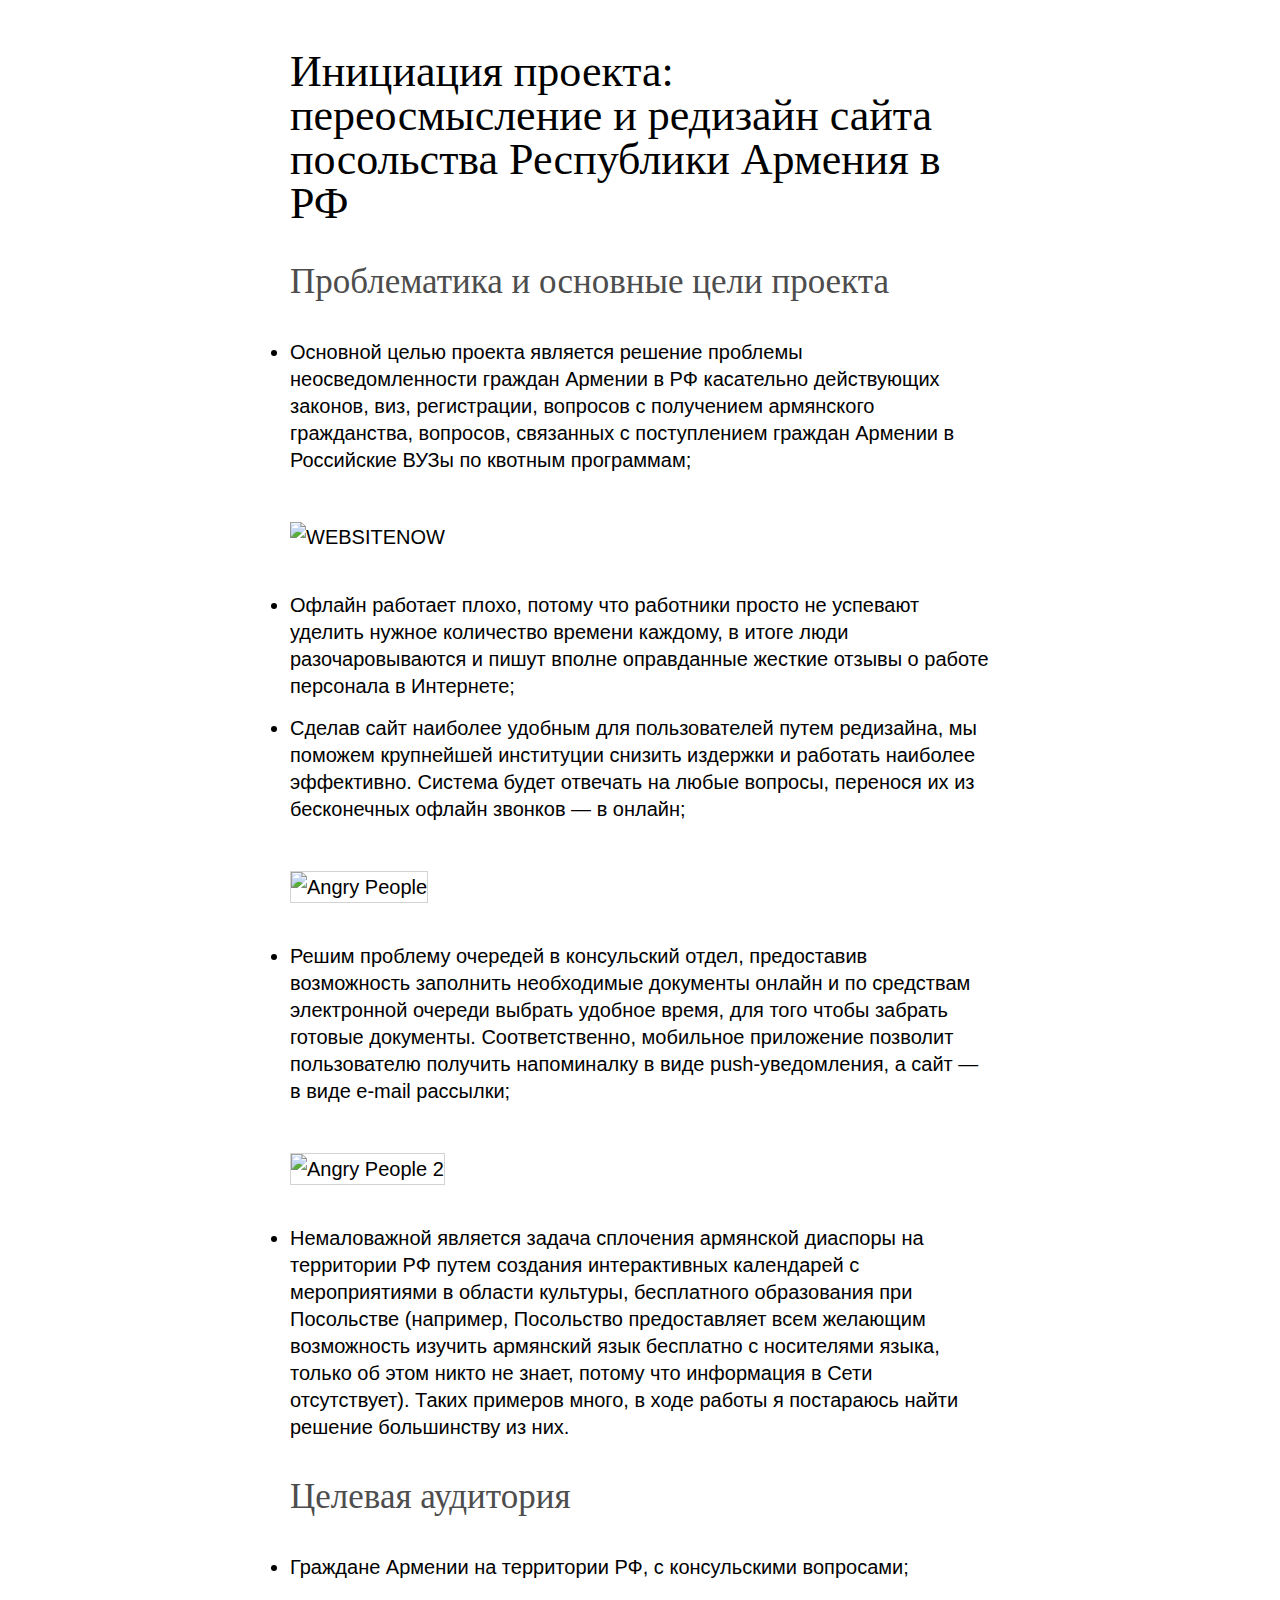
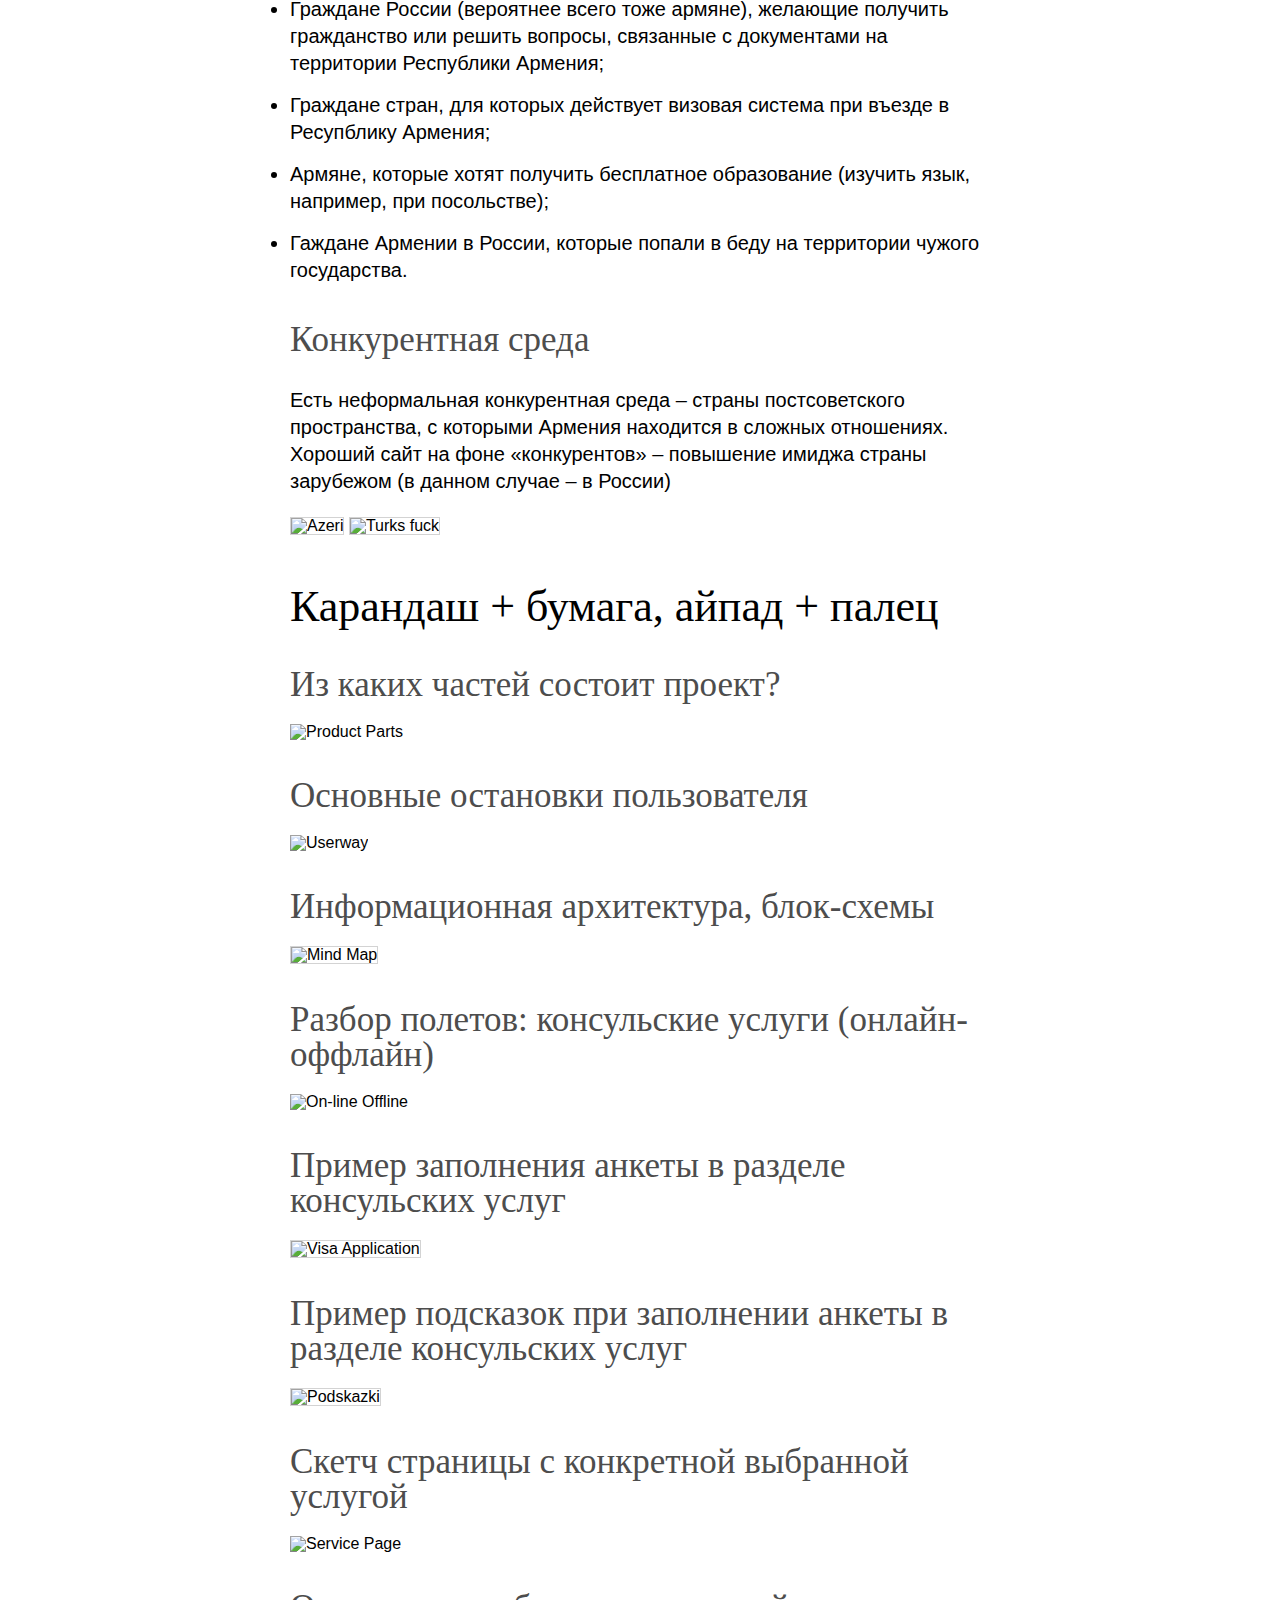
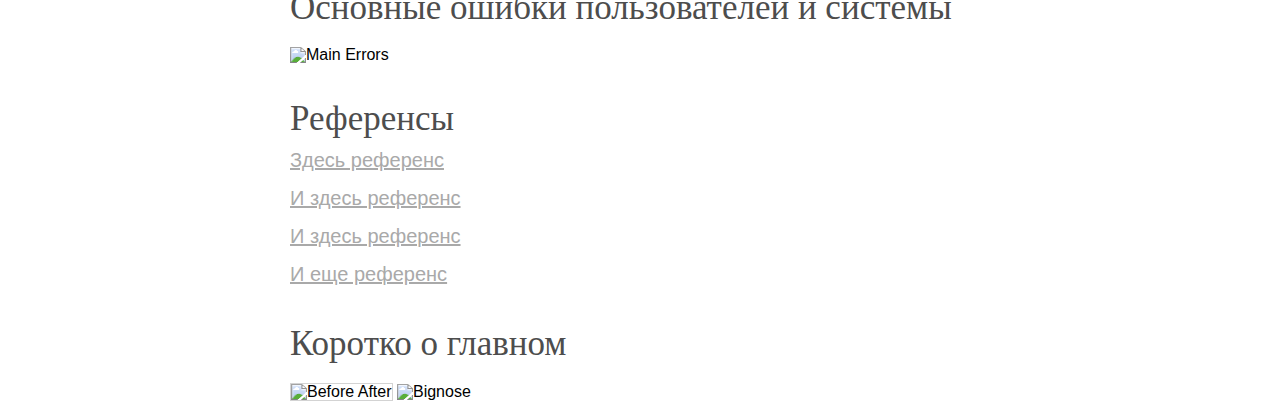
==== index.html @ ef6a5d6a "index" ====
<!DOCTYPE html>
<html>
  <head>
    <meta charset="utf-8">
    <link rel="stylesheet" href="stylesheet/style.css">
    <title> Инициация проекта </title>
  </head>
  <body>

    <h1> Инициация проекта: переосмысление и редизайн сайта посольства Республики Армения в РФ </h1>
    <h2> Проблематика и основные цели проекта </h2>

    <ul style="list-style-type:disc">
      <li> Основной целью проекта является решение проблемы неосведомленности граждан Армении в РФ касательно действующих законов, виз, регистрации, вопросов с получением армянского гражданства, вопросов, связанных с поступлением граждан Армении в Российские ВУЗы по квотным программам;</li>
      <img src="images/websitenow.png" alt="WEBSITENOW">
      <li> Офлайн работает плохо, потому что работники просто не успевают уделить нужное количество времени каждому, в итоге люди разочаровываются и пишут вполне оправданные жесткие отзывы о работе персонала в Интернете;</li>
      <li> Сделав сайт наиболее удобным для пользователей путем редизайна, мы поможем крупнейшей институции снизить издержки и работать наиболее эффективно. Система будет отвечать на любые вопросы, перенося их из бесконечных офлайн звонков — в онлайн; </li>
      <img src="images/angrypeople.png" alt="Angry People" img style="border:1px solid lightgrey";>
      <li> Решим проблему очередей в консульский отдел, предоставив возможность заполнить необходимые документы онлайн и по средствам электронной очереди выбрать удобное время,  для того чтобы забрать готовые документы. Соответственно, мобильное приложение позволит пользователю получить напоминалку в виде push-уведомления, а сайт — в виде e-mail рассылки; </li>
      <img src="images/angrypeople2.png" alt="Angry People 2" img style="border:1px solid lightgrey";>
      <li> Немаловажной является задача сплочения армянской диаспоры на территории РФ путем создания интерактивных календарей с мероприятиями в области культуры, бесплатного образования при Посольстве (например, Посольство предоставляет всем желающим возможность изучить армянский язык бесплатно с носителями языка, только об этом никто не знает, потому что информация в Сети отсутствует). Таких примеров много, в ходе работы я постараюсь найти решение большинству из них. </li>
    </ul>

    <h2>Целевая аудитория</h2>

    <ul style="list-style-type:disc">
      <li> Граждане Армении на территории РФ, с консульскими вопросами;
      <li> Граждане России (вероятнее всего тоже армяне), желающие получить гражданство или решить вопросы, связанные с документами на территории Республики Армения; </li>
      <li> Граждане стран, для которых действует визовая система при въезде в Ресупблику Армения; </li>
      <li> Армяне, которые хотят получить бесплатное  образование (изучить язык, например, при посольстве); </li>
      <li> Гаждане Армении в России, которые попали в беду на территории чужого государства. </li>
    </ul>


    <h2> Конкурентная среда </h2>
    <p> Есть неформальная конкурентная среда – страны постсоветского пространства, с которыми Армения находится в сложных отношениях. Хороший сайт на фоне «конкурентов» – повышение имиджа страны зарубежом (в данном случае – в России) </p>
    <img src="images/azeri" alt="Azeri" style="border:1px solid lightgrey">
    <img src="images/turksartboard.jpg" alt="Turks fuck" style="border:1px solid lightgrey">
    <h1> Карандаш + бумага, айпад + палец </h1>
    <h2> Из каких частей состоит проект? </h2>
    <img src="images/productparts.jpg" alt="Product Parts">
    <h2> Основные остановки пользователя </h2>
    <img src="images/userway.jpg" alt="Userway">
    <h2> Информационная архитектура, блок-схемы </h2>
    <img src="images/mindmapcut.jpg" alt="Mind Map" img style="border:1px solid lightgrey">
    <h2> Разбор полетов: консульские услуги (онлайн-оффлайн) </h2>
    <img src="images/onlineoffline.jpg" alt="On-line Offline">
    <h2> Пример заполнения анкеты в разделе консульских услуг </h2>
    <img src="images/visaapplication.jpg" alt="Visa Application" img style="border:1px solid lightgrey">
    <h2> Пример подсказок при заполнении анкеты в разделе консульских услуг</h2>
    <img src="images/podskazki.jpg" alt="Podskazki" img style="border:1px solid lightgrey">
    <h2> Скетч страницы с конкретной выбранной услугой </h2>
    <img src="images/servicespage.jpg" alt="Service Page">
    <h2> Основные ошибки пользователей и системы </h2>
    <img src="images/mainerrors.jpg" alt="Main Errors">
    <h2> Референсы </h2>
    <h3> <a href="http://www.refletcommunication.com/"> Здесь референс </a> </h3>
    <h3> <a href="https://landing.adobe.com/en/na/products/marketing-cloud/ctir-3108-running-on-experience/">И здесь референс</a> </h3>
    <h3> <a href="https://kbsagency.ca/"> И здесь референс </a> </h3>
    <h3> <a href="https://www.gosquared.com/london2012/"> И еще референс </a> </h3>
    <h2> Коротко о главном </h2>
    <img src="images/beforeafter.jpg" alt="Before After" img style="border:1px solid lightgrey">
    <img src="gifs/bignose.gif" alt="Bignose">


















    </body>






</html>
---- stylesheet/style.css ----
@import "resetcssproject.css";
@import url("https://fonts.googleapis.com/css?family=Crimson+Text|Roboto" rel="stylesheet");
@import "content.css";
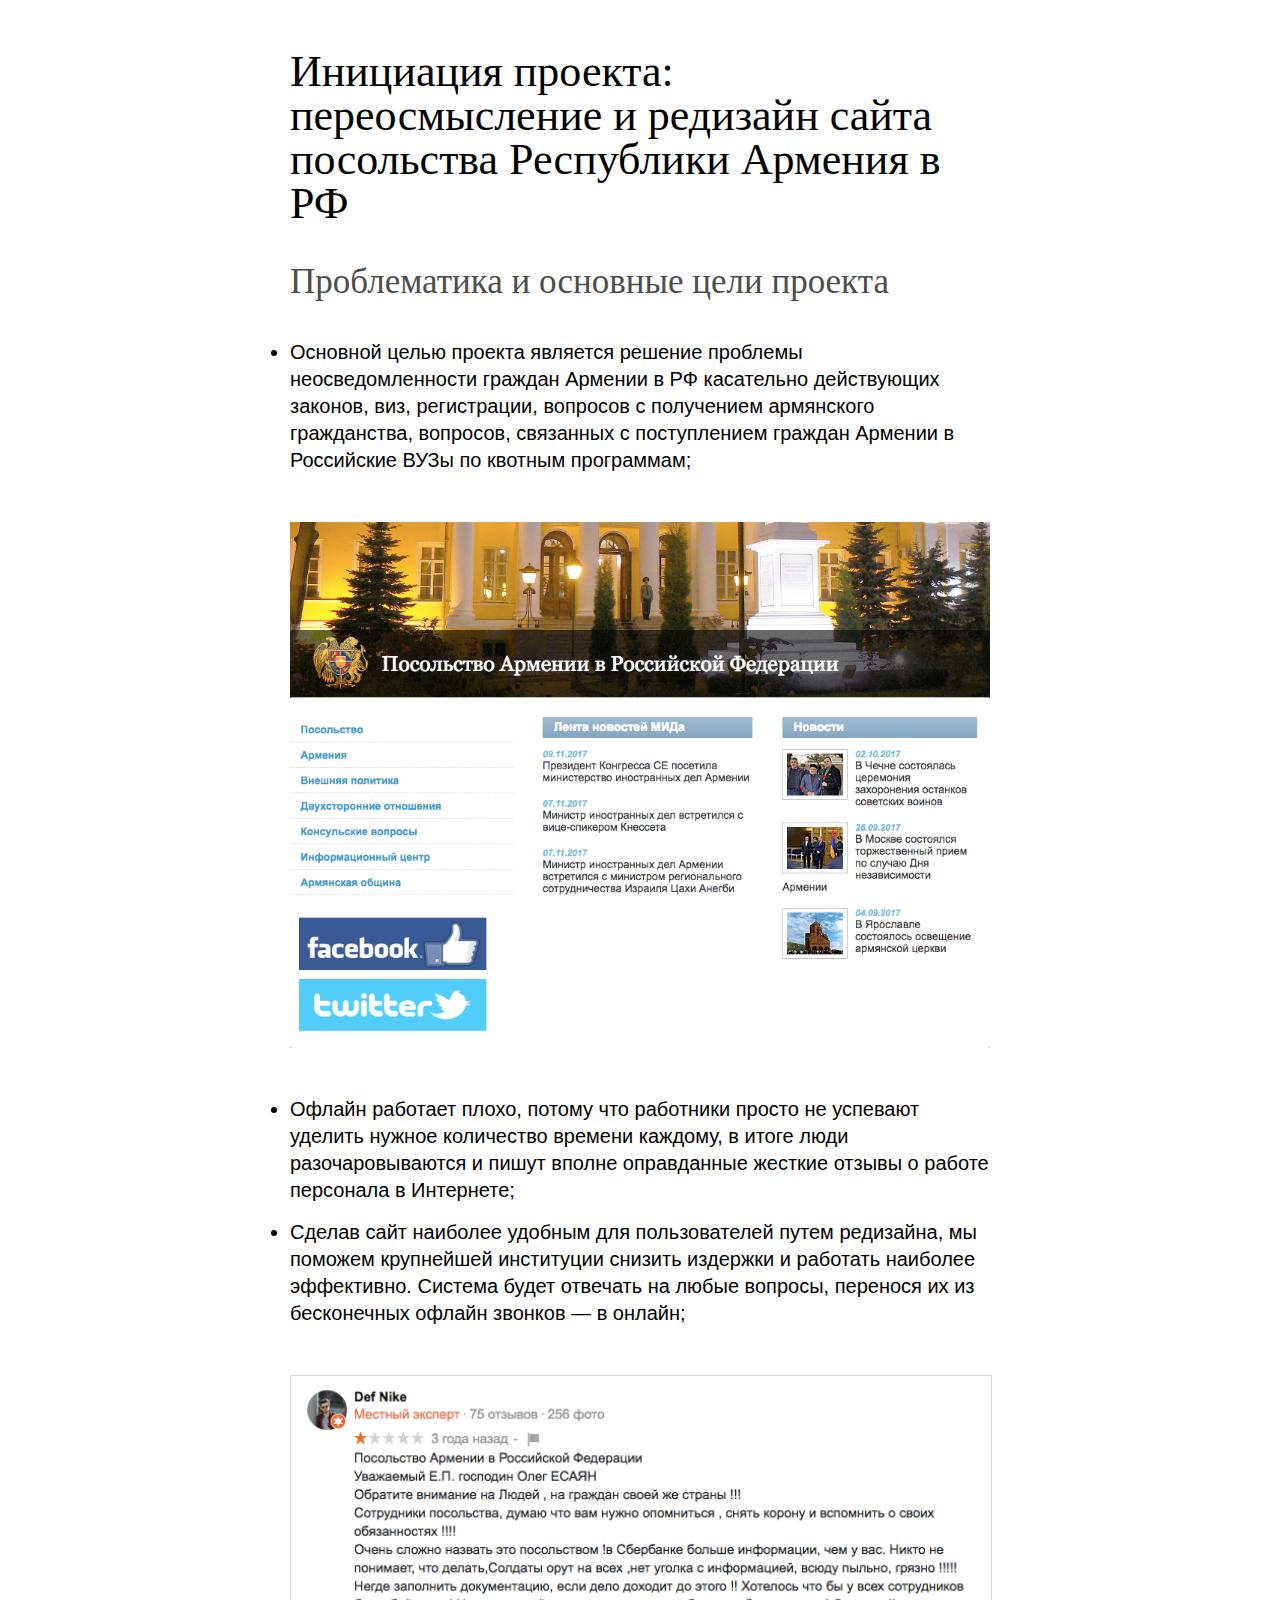
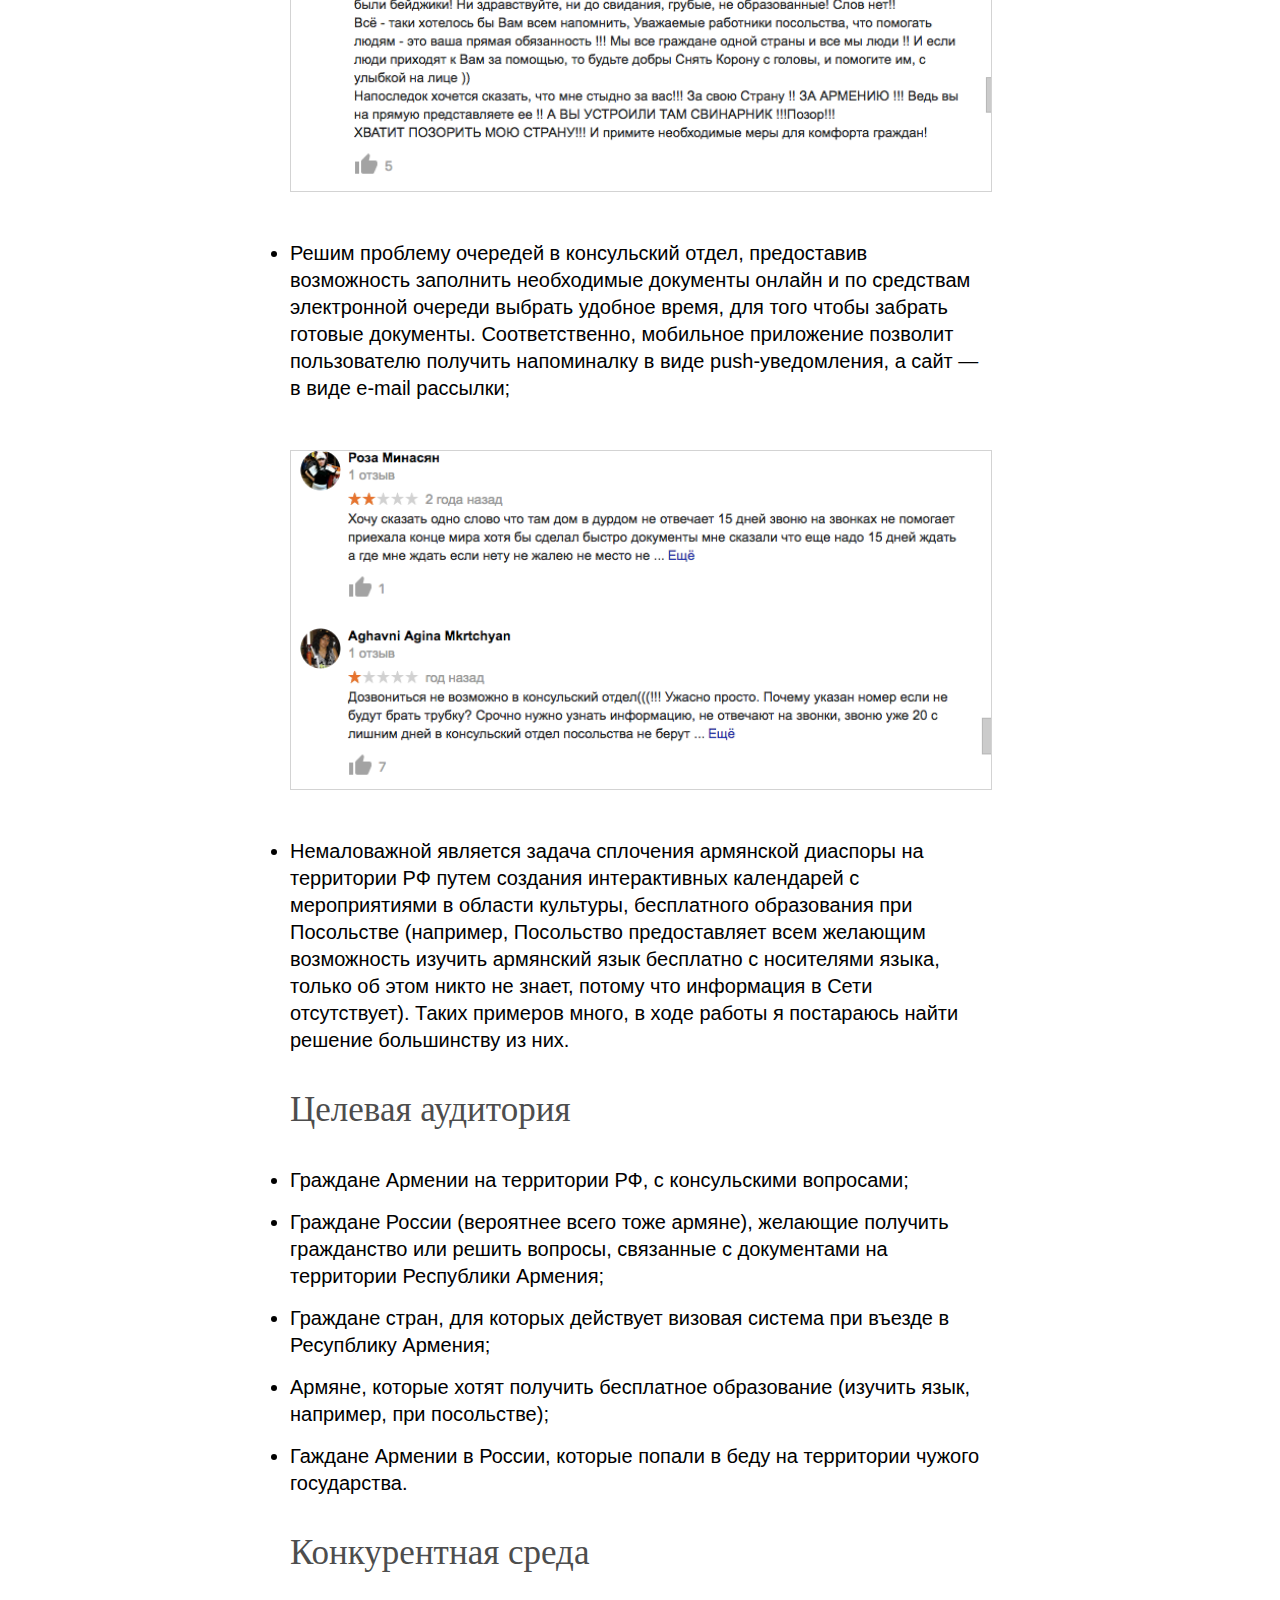
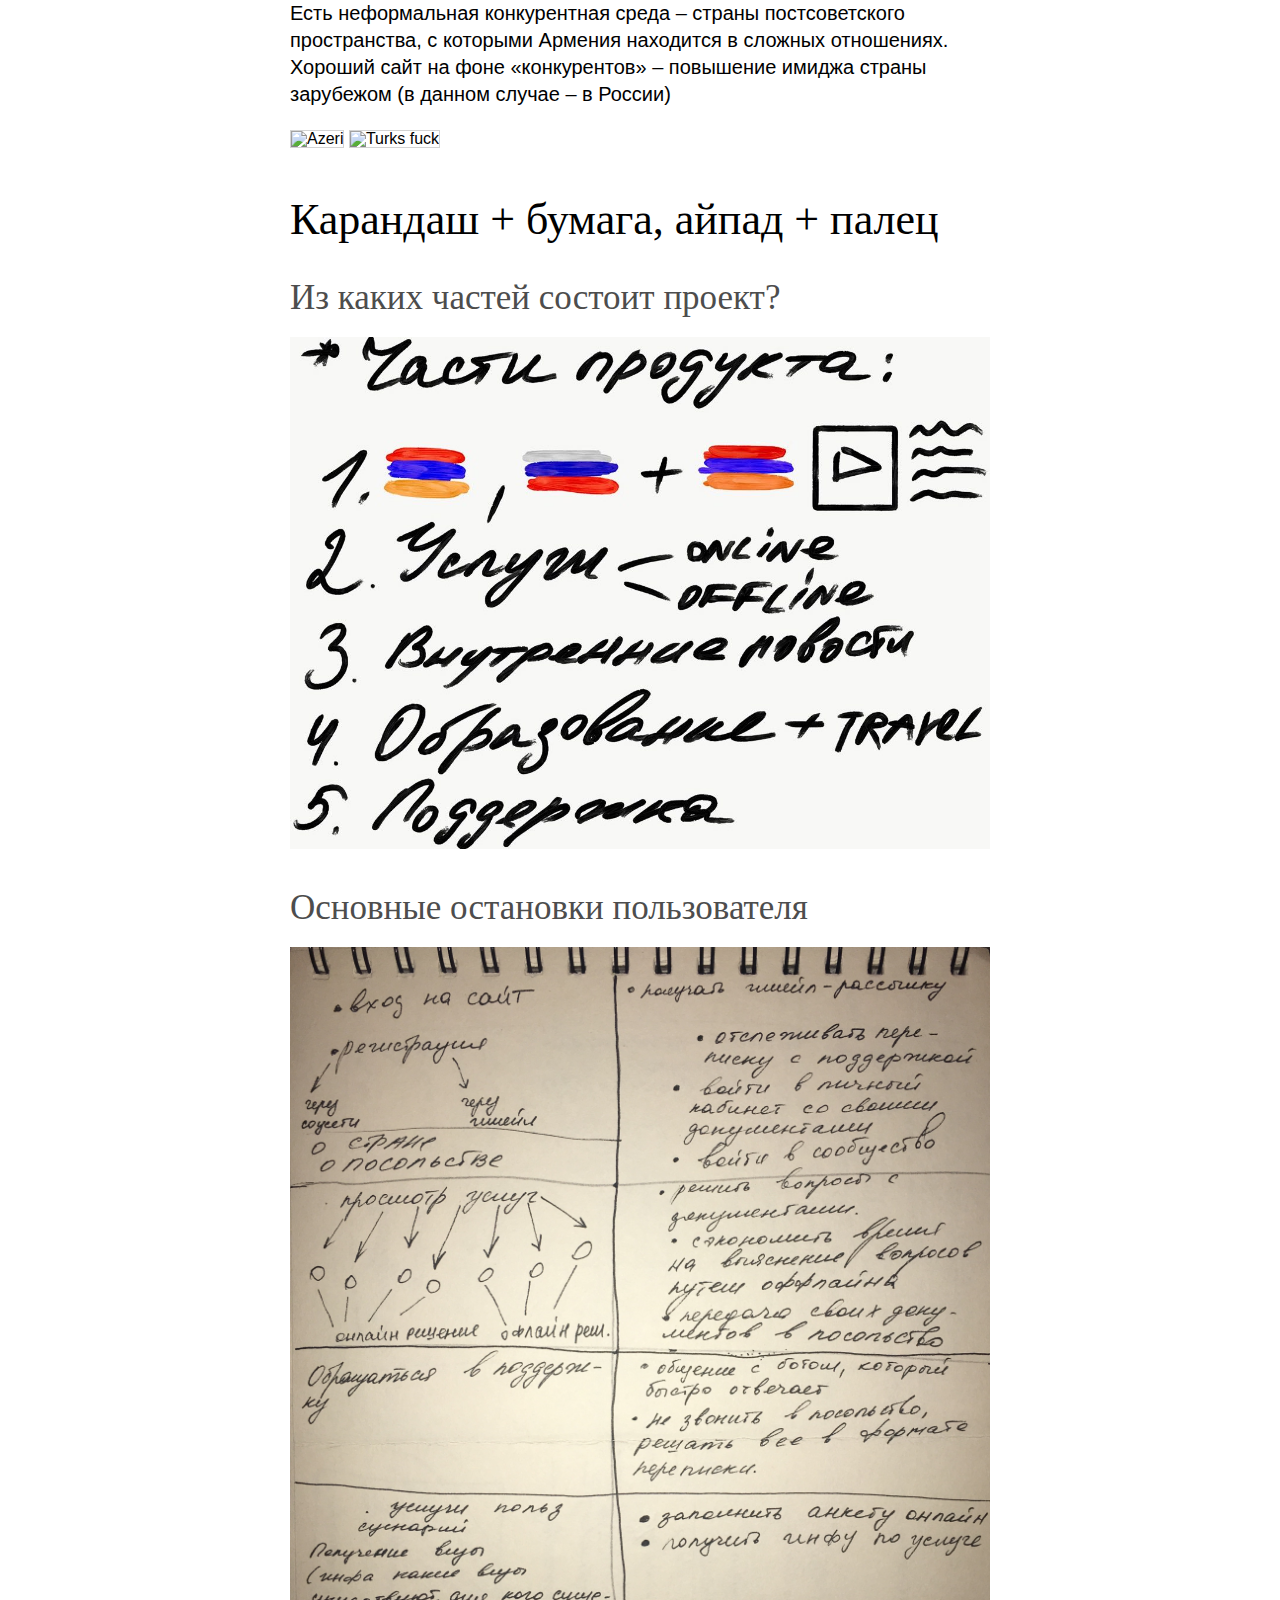
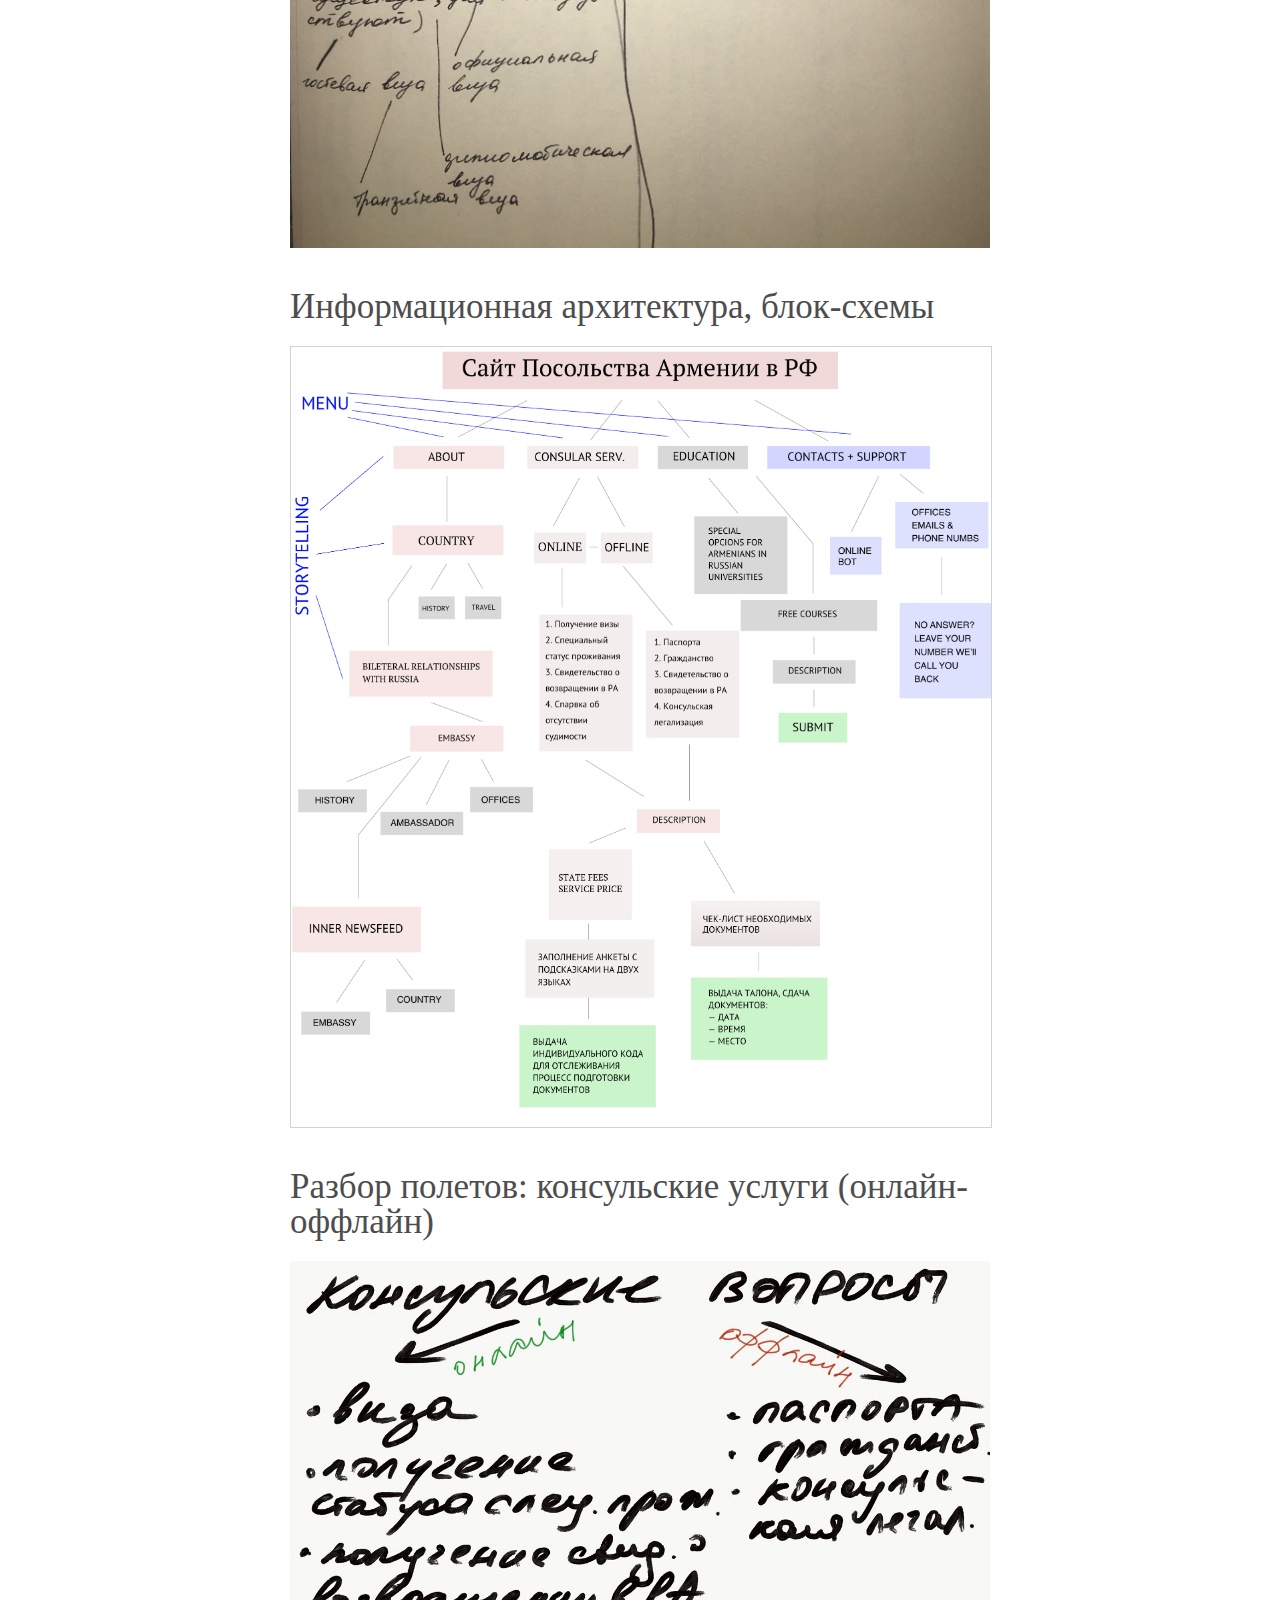
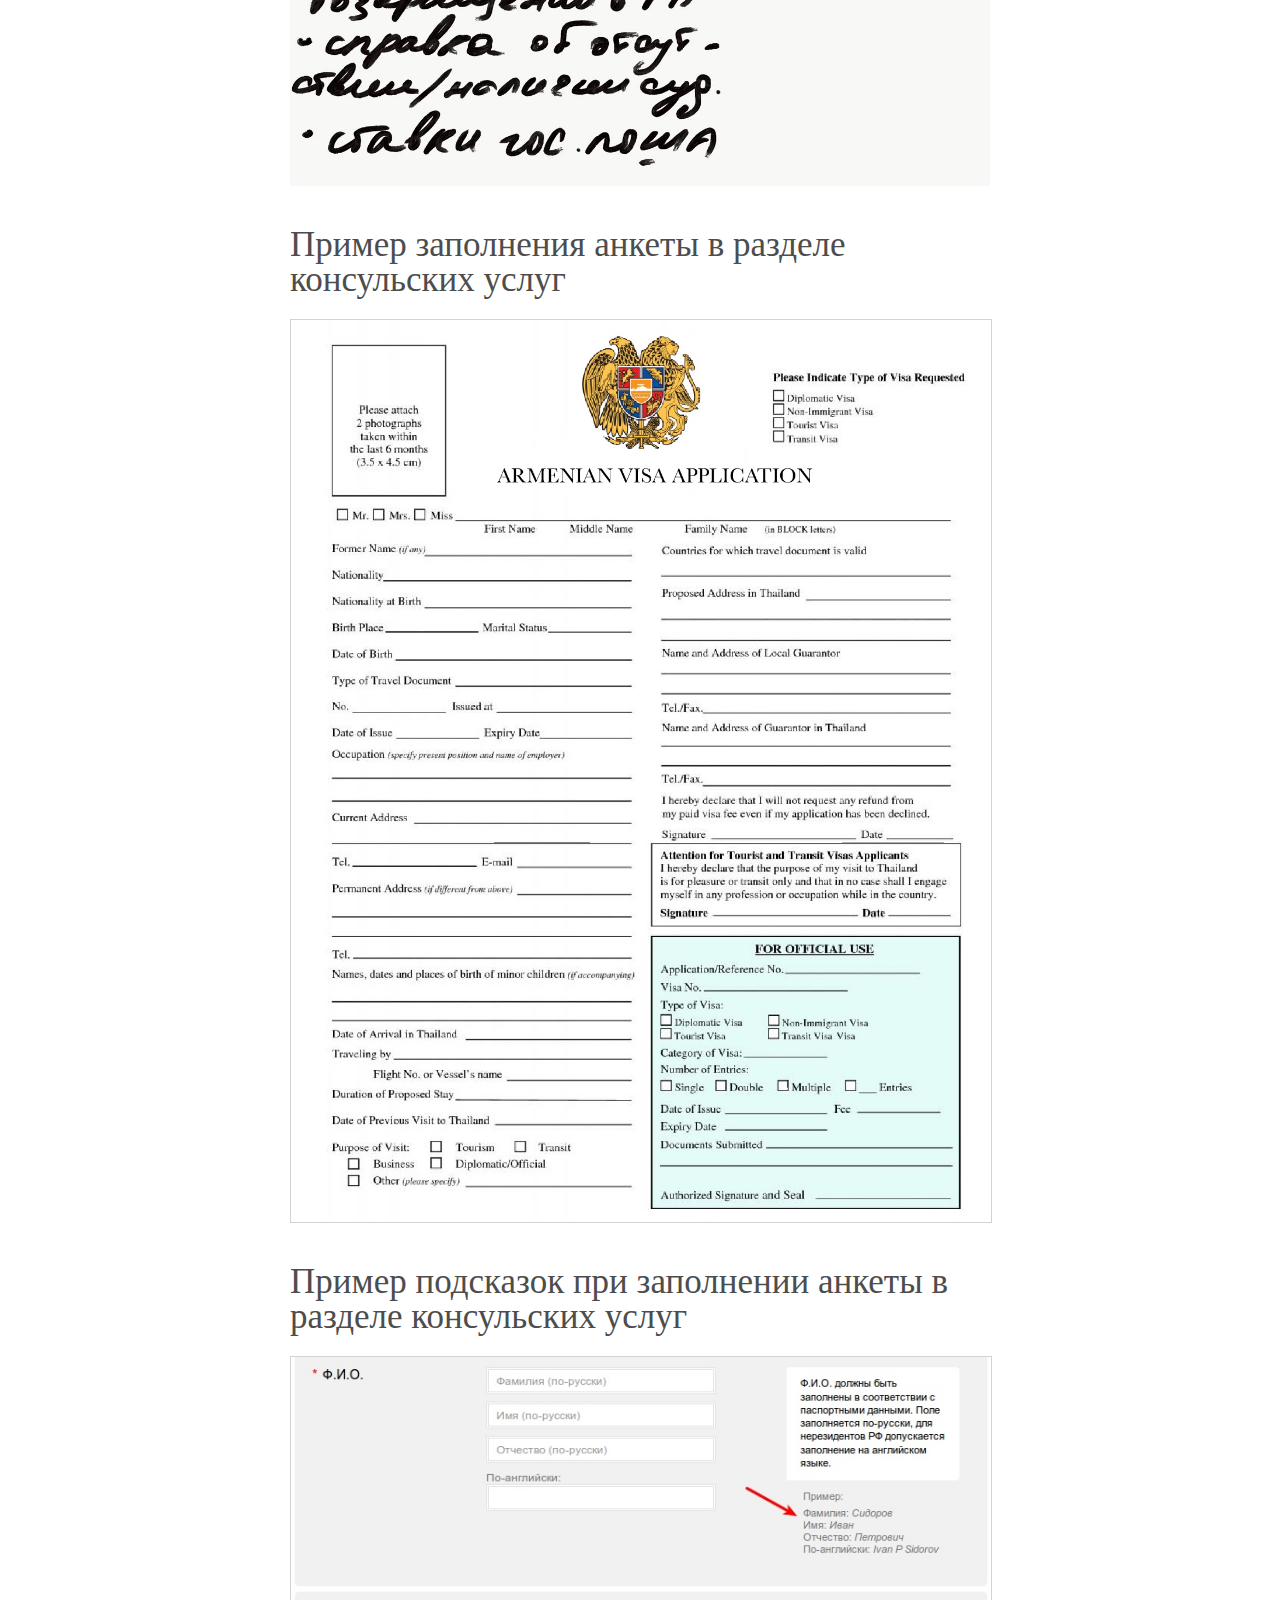
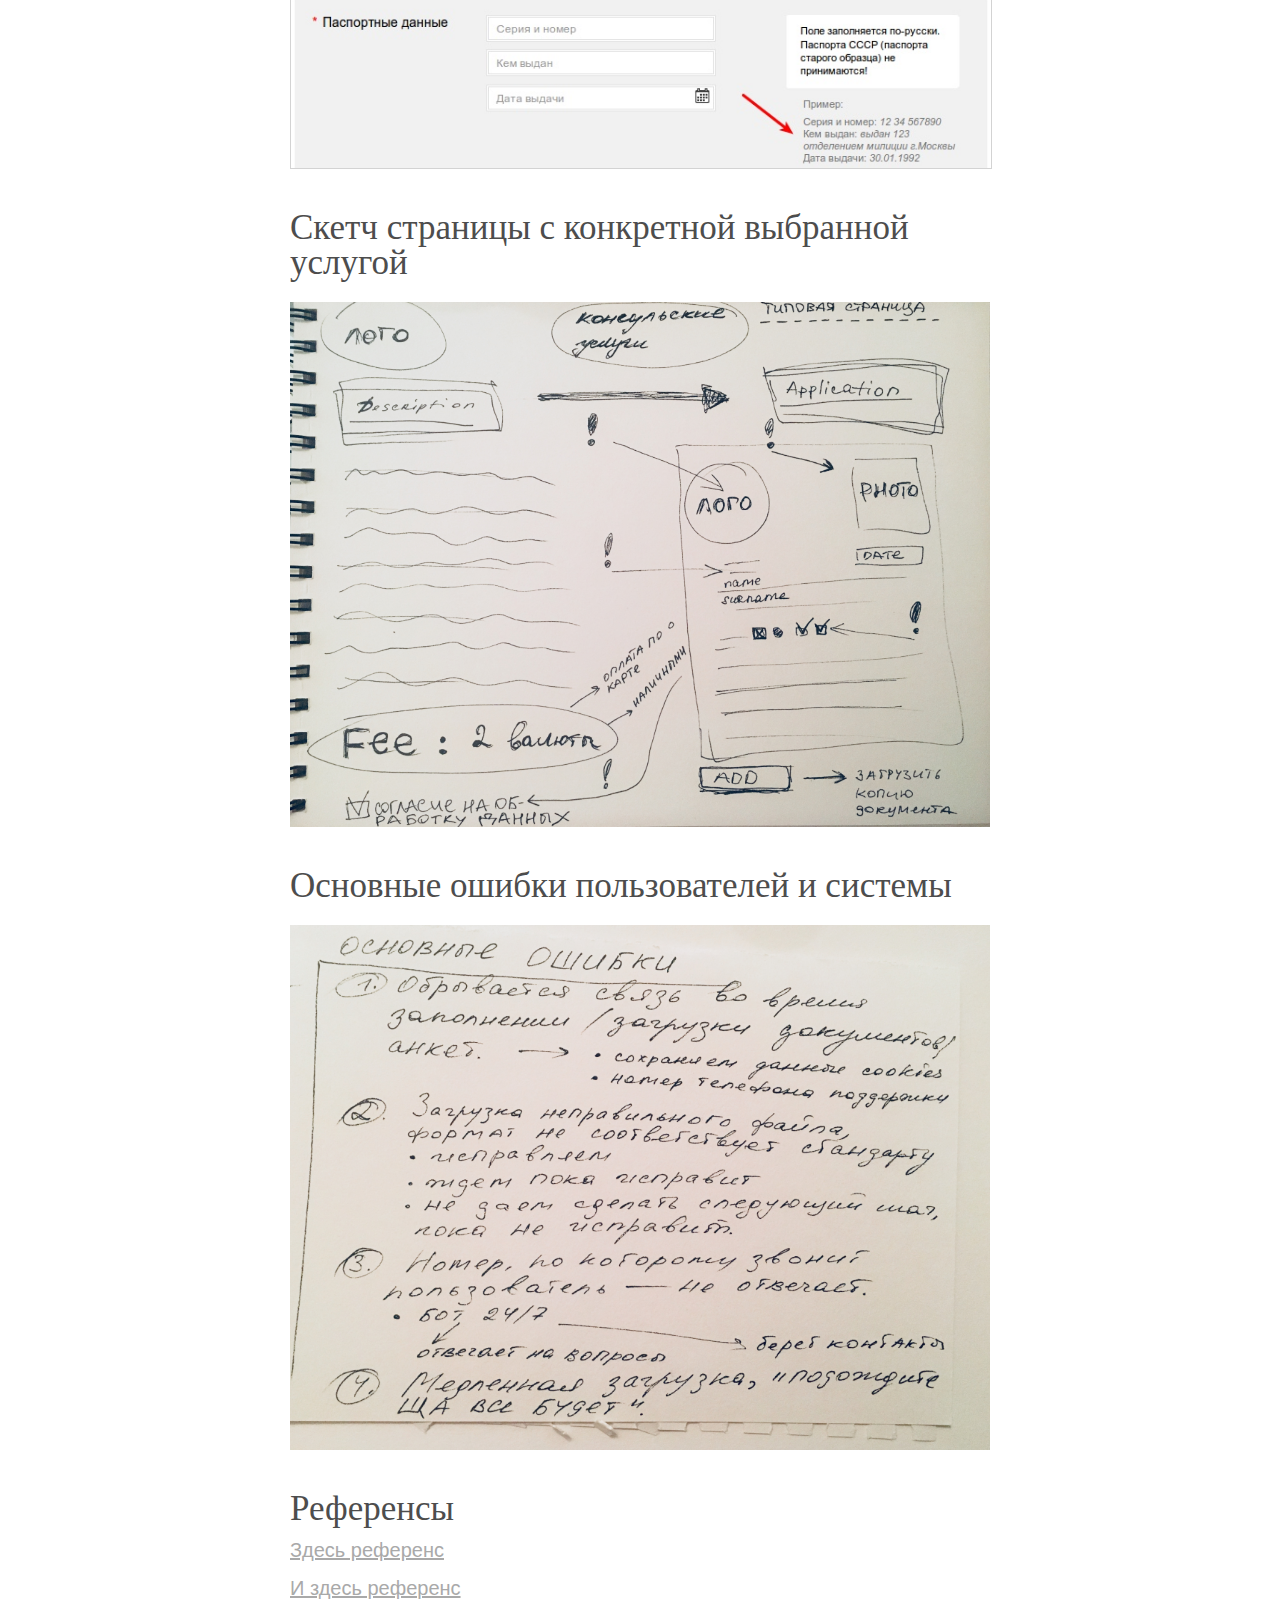
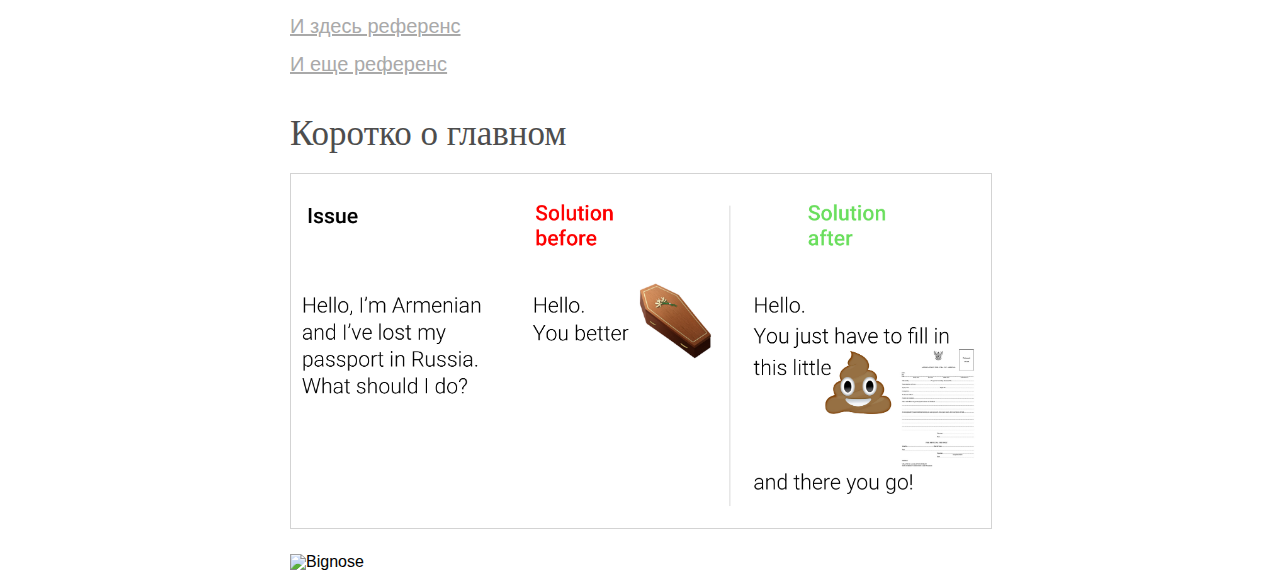
==== commit a3c1a03a: "Rename Stage 3" ====
--- a/index.html
+++ b/index.html
@@ -12,12 +12,12 @@
 
     <ul style="list-style-type:disc">
       <li> Основной целью проекта является решение проблемы неосведомленности граждан Армении в РФ касательно действующих законов, виз, регистрации, вопросов с получением армянского гражданства, вопросов, связанных с поступлением граждан Армении в Российские ВУЗы по квотным программам;</li>
-      <img src="images/websitenow.png" alt="WEBSITENOW">
+      <img src="images-renamed/websitenow.png" alt="WEBSITENOW">
       <li> Офлайн работает плохо, потому что работники просто не успевают уделить нужное количество времени каждому, в итоге люди разочаровываются и пишут вполне оправданные жесткие отзывы о работе персонала в Интернете;</li>
       <li> Сделав сайт наиболее удобным для пользователей путем редизайна, мы поможем крупнейшей институции снизить издержки и работать наиболее эффективно. Система будет отвечать на любые вопросы, перенося их из бесконечных офлайн звонков — в онлайн; </li>
-      <img src="images/angrypeople.png" alt="Angry People" img style="border:1px solid lightgrey";>
+      <img src="images-renamed/angrypeople.png" alt="Angry People" img style="border:1px solid lightgrey";>
       <li> Решим проблему очередей в консульский отдел, предоставив возможность заполнить необходимые документы онлайн и по средствам электронной очереди выбрать удобное время,  для того чтобы забрать готовые документы. Соответственно, мобильное приложение позволит пользователю получить напоминалку в виде push-уведомления, а сайт — в виде e-mail рассылки; </li>
-      <img src="images/angrypeople2.png" alt="Angry People 2" img style="border:1px solid lightgrey";>
+      <img src="images-renamed/angrypeople2.png" alt="Angry People 2" img style="border:1px solid lightgrey";>
       <li> Немаловажной является задача сплочения армянской диаспоры на территории РФ путем создания интерактивных календарей с мероприятиями в области культуры, бесплатного образования при Посольстве (например, Посольство предоставляет всем желающим возможность изучить армянский язык бесплатно с носителями языка, только об этом никто не знает, потому что информация в Сети отсутствует). Таких примеров много, в ходе работы я постараюсь найти решение большинству из них. </li>
     </ul>
 
@@ -34,32 +34,32 @@
 
     <h2> Конкурентная среда </h2>
     <p> Есть неформальная конкурентная среда – страны постсоветского пространства, с которыми Армения находится в сложных отношениях. Хороший сайт на фоне «конкурентов» – повышение имиджа страны зарубежом (в данном случае – в России) </p>
-    <img src="images/azeri" alt="Azeri" style="border:1px solid lightgrey">
-    <img src="images/turksartboard.jpg" alt="Turks fuck" style="border:1px solid lightgrey">
+    <img src="images-renamed/azeri" alt="Azeri" style="border:1px solid lightgrey">
+    <img src="images-renamed/turksartboard.jpg" alt="Turks fuck" style="border:1px solid lightgrey">
     <h1> Карандаш + бумага, айпад + палец </h1>
     <h2> Из каких частей состоит проект? </h2>
-    <img src="images/productparts.jpg" alt="Product Parts">
+    <img src="images-renamed/productparts.jpg" alt="Product Parts">
     <h2> Основные остановки пользователя </h2>
-    <img src="images/userway.jpg" alt="Userway">
+    <img src="images-renamed/userway.jpg" alt="Userway">
     <h2> Информационная архитектура, блок-схемы </h2>
-    <img src="images/mindmapcut.jpg" alt="Mind Map" img style="border:1px solid lightgrey">
+    <img src="images-renamed/mindmapcut.jpg" alt="Mind Map" img style="border:1px solid lightgrey">
     <h2> Разбор полетов: консульские услуги (онлайн-оффлайн) </h2>
-    <img src="images/onlineoffline.jpg" alt="On-line Offline">
+    <img src="images-renamed/onlineoffline.jpg" alt="On-line Offline">
     <h2> Пример заполнения анкеты в разделе консульских услуг </h2>
-    <img src="images/visaapplication.jpg" alt="Visa Application" img style="border:1px solid lightgrey">
+    <img src="images-renamed/visaapplication.jpg" alt="Visa Application" img style="border:1px solid lightgrey">
     <h2> Пример подсказок при заполнении анкеты в разделе консульских услуг</h2>
-    <img src="images/podskazki.jpg" alt="Podskazki" img style="border:1px solid lightgrey">
+    <img src="images-renamed/podskazki.jpg" alt="Podskazki" img style="border:1px solid lightgrey">
     <h2> Скетч страницы с конкретной выбранной услугой </h2>
-    <img src="images/servicespage.jpg" alt="Service Page">
+    <img src="images-renamed/servicespage.jpg" alt="Service Page">
     <h2> Основные ошибки пользователей и системы </h2>
-    <img src="images/mainerrors.jpg" alt="Main Errors">
+    <img src="images-renamed/mainerrors.jpg" alt="Main Errors">
     <h2> Референсы </h2>
     <h3> <a href="http://www.refletcommunication.com/"> Здесь референс </a> </h3>
     <h3> <a href="https://landing.adobe.com/en/na/products/marketing-cloud/ctir-3108-running-on-experience/">И здесь референс</a> </h3>
     <h3> <a href="https://kbsagency.ca/"> И здесь референс </a> </h3>
     <h3> <a href="https://www.gosquared.com/london2012/"> И еще референс </a> </h3>
     <h2> Коротко о главном </h2>
-    <img src="images/beforeafter.jpg" alt="Before After" img style="border:1px solid lightgrey">
+    <img src="images-renamed/beforeafter.jpg" alt="Before After" img style="border:1px solid lightgrey">
     <img src="gifs/bignose.gif" alt="Bignose">
 
 
